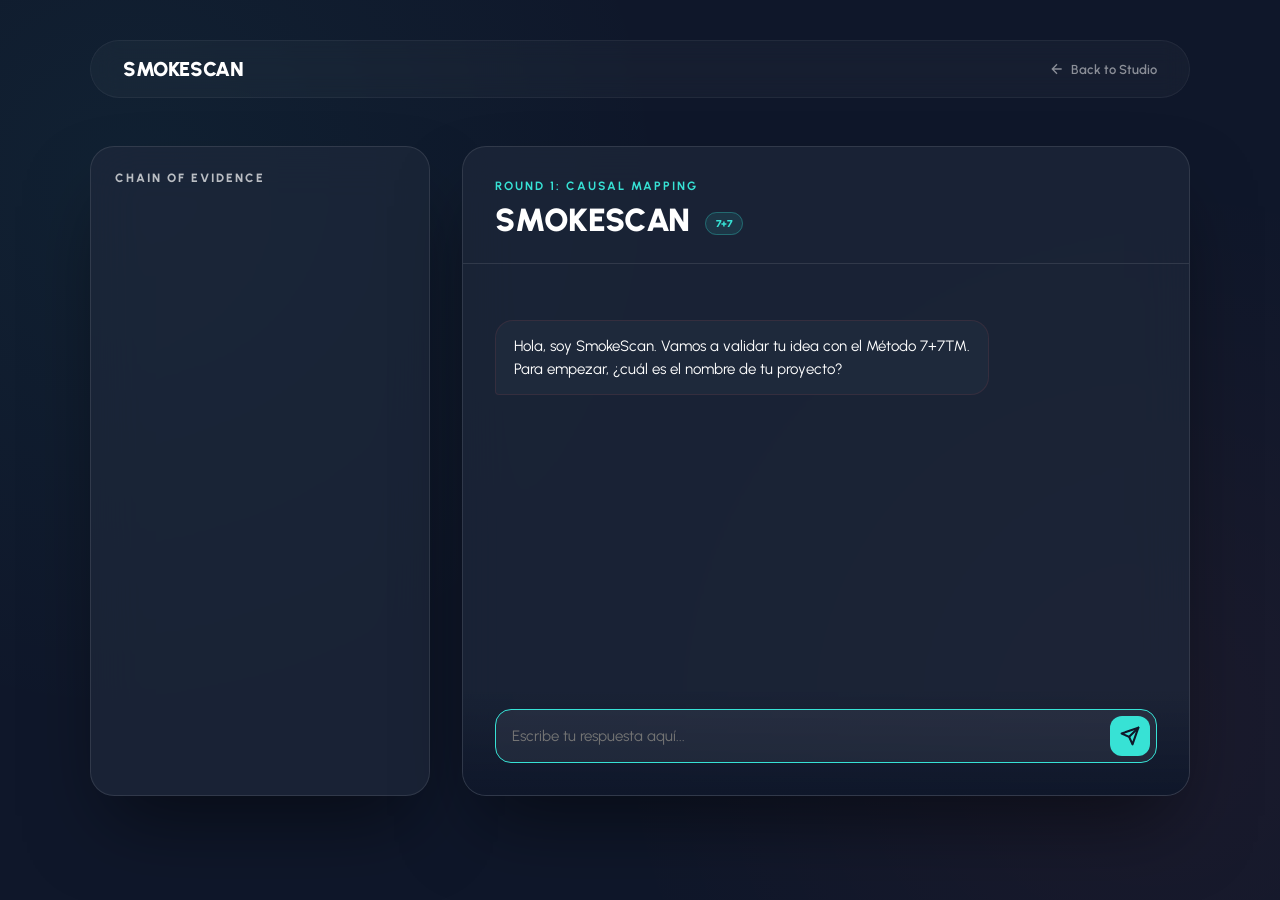
==== public/smokescan/index.html @ f3e2e685 "feat: add full SmokeStudio website with all pages, images, and SmokeScan integration - Homepage (ind" ====
<!DOCTYPE html>
<html lang="es">
<head>
    <meta charset="UTF-8">
    <meta name="viewport" content="width=device-width, initial-scale=1.0">
    <title>SmokeScan | AI Idea Validator</title>
    <meta name="description" content="Validate your startup idea with AI using the 7+7 Method. Get a VC-grade diagnostic in minutes.">
    <link rel="stylesheet" href="style.css">
    <link rel="preconnect" href="https://fonts.googleapis.com">
    <link rel="preconnect" href="https://fonts.gstatic.com" crossorigin>
    <link href="https://fonts.googleapis.com/css2?family=Urbanist:ital,wght@0,100..900;1,100..900&display=swap" rel="stylesheet">
</head>
<body>
    <div class="page-wrapper">
        <header class="ss-header">
            <div class="ss-header-inner">
                <a href="/" style="text-decoration:none;"><span class="ss-logo-text" style="font-size:20px;font-weight:900;letter-spacing:-0.02em;color:#fff;">SMOKESCAN</span></a>
                <a href="/" style="font-size:13px;color:rgba(255,255,255,0.5);font-weight:600;text-decoration:none;display:flex;align-items:center;gap:6px;"><svg width="16" height="16" viewBox="0 0 24 24" fill="none" stroke="currentColor" stroke-width="2"><path d="M19 12H5M12 19l-7-7 7-7"/></svg>Back to Studio</a>
            </div>
        </header>

        <div class="app-container animate-fade-in">
            <aside class="evidence-sidebar glassmorphism">
                <h3>CHAIN OF EVIDENCE</h3>
                <div class="evidence-chain" id="evidence-chain"></div>
            </aside>

            <main class="validator-panel glassmorphism" id="wizard-panel">
                <div class="panel-header chat-header">
                    <span class="panel-tag" id="round-tag">ROUND 1: CAUSAL MAPPING</span>
                    <h1 id="wizard-title">SMOKESCAN <span class="badge">7+7</span></h1>
                </div>
                <div id="chat-history" class="chat-history">
                    <div class="ai-bubble first-msg">
                        <p>Hola, soy SmokeScan. Vamos a validar tu idea con el Método 7+7™.</p>
                        <p>Para empezar, ¿cuál es el nombre de tu proyecto?</p>
                    </div>
                </div>
                <div id="chat-input-area" class="chat-input-area">
                    <div class="input-wrapper">
                        <textarea id="user-input" rows="1" placeholder="Escribe tu respuesta aquí..."></textarea>
                        <button type="button" id="send-btn" class="send-btn">
                            <svg width="20" height="20" viewBox="0 0 24 24" fill="none" stroke="currentColor" stroke-width="2.5" stroke-linecap="round" stroke-linejoin="round"><line x1="22" y1="2" x2="11" y2="13"></line><polygon points="22 2 15 22 11 13 2 9 22 2"></polygon></svg>
                        </button>
                    </div>
                    <div id="typing-indicator" class="typing-indicator hidden">
                        <span></span><span></span><span></span>
                    </div>
                </div>
                <div id="finalize-step" class="hidden finalize-container">
                    <button type="button" class="btn-primary-ss" id="finalize-btn">VER DIAGNÓSTICO FINAL</button>
                </div>
            </main>

            <aside class="dashboard-panel glassmorphism" id="dashboard" style="display:none;">
                <div id="loading-overlay" class="hidden">
                    <div class="spinner"></div>
                    <p>AI is querying and validating...</p>
                    <small class="loading-status">Analyzing Market Data</small>
                </div>
                <div id="clarification-panel" class="hidden">
                    <h2>⚠️ MORE INFORMATION REQUIRED</h2>
                    <p class="clarification-desc">The idea is too ambiguous to evaluate with mathematical precision. Clarify the following points:</p>
                    <div id="questions-container" class="mt-1"></div>
                    <button type="button" class="btn-primary-ss" id="submit-answers-btn" style="margin-top: 15px;">SUBMIT ANSWERS</button>
                </div>
                <div id="results-panel">
                    <div class="results-header"><h2>AI ANALYSIS &amp; SCORING</h2></div>
                    <div class="dashboard-grid">
                        <div class="gauge-card">
                            <div class="gauge-wrapper" style="height: 65px; width: 130px;">
                                <svg viewBox="0 0 100 50" class="gauge-svg">
                                    <path class="gauge-bg" d="M 10,50 A 40,40 0 0,1 90,50" />
                                    <path class="gauge-fill" id="risk-gauge" d="M 10,50 A 40,40 0 0,1 90,50" style="stroke-dasharray: 125.6; stroke-dashoffset: 125.6;"/>
                                </svg>
                                <div class="gauge-center">
                                    <span class="risk-label">REAL RISK</span>
                                    <h3 id="risk-percentage">--%</h3>
                                    <span class="risk-status" id="risk-status">-</span>
                                </div>
                            </div>
                            <div class="gauge-labels"><span>Low</span><span>High</span></div>
                        </div>
                        <div class="score-card">
                            <div class="score-info">
                                <span>Validation Score</span>
                                <h2><span id="validation-score">--</span><small>/100</small></h2>
                            </div>
                            <div class="score-bars" id="score-bars"></div>
                        </div>
                    </div>
                    <div class="metrics-grid">
                        <div class="metric-card"><span>Potential</span><h3 id="market-potential">--</h3><div class="stars" id="market-stars">-----</div></div>
                        <div class="metric-card"><span>Tech Feasibility</span><h3 id="tech-feasibility">--</h3><span class="status-excellent" id="tech-status">-</span></div>
                        <div class="metric-card competition"><span>Competition</span><h3 id="competition-level">--</h3><div class="competition-bar"><div class="competition-fill" id="competition-fill"></div></div></div>
                    </div>
                    <div class="scenarios-container rubric-section">
                        <h3>📊 WEIGHTED RUBRIC (PONDERADA)</h3>
                        <div class="rubric-grid" id="rubric-grid">
                            <div class="rubric-item"><div class="rubric-info"><span>Market Clarity</span><small id="val-market_clarity">0/10</small></div><div class="rubric-bar-bg"><div class="rubric-bar-fill" id="bar-market_clarity" style="width: 0%"></div></div></div>
                            <div class="rubric-item"><div class="rubric-info"><span>Tech Maturity</span><small id="val-tech_feasibility">0/10</small></div><div class="rubric-bar-bg"><div class="rubric-bar-fill" id="bar-tech_feasibility" style="width: 0%"></div></div></div>
                            <div class="rubric-item"><div class="rubric-info"><span>Competition (Inverse)</span><small id="val-competition_intensity">0/10</small></div><div class="rubric-bar-bg"><div class="rubric-bar-fill" id="bar-competition_intensity" style="width: 0%"></div></div></div>
                            <div class="rubric-item"><div class="rubric-info"><span>MVP Simplicity</span><small id="val-mvp_simplicity">0/10</small></div><div class="rubric-bar-bg"><div class="rubric-bar-fill" id="bar-mvp_simplicity" style="width: 0%"></div></div></div>
                            <div class="rubric-item"><div class="rubric-info"><span>Regulatory Ease</span><small id="val-regulatory_risk">0/10</small></div><div class="rubric-bar-bg"><div class="rubric-bar-fill" id="bar-regulatory_risk" style="width: 0%"></div></div></div>
                            <div class="rubric-item"><div class="rubric-info"><span>Demand Strength</span><small id="val-demand_strength">0/10</small></div><div class="rubric-bar-bg"><div class="rubric-bar-fill" id="bar-demand_strength" style="width: 0%"></div></div></div>
                        </div>
                    </div>
                    <div class="metrics-grid">
                        <div class="metric-card full-width"><span>Estimated Investment (MVP)</span><h3 id="investment-estimate" class="accent-text">--</h3></div>
                        <div class="metric-card full-width"><span>Cash Flow Projection</span><p id="cash-flow-projection" class="sm-text">--</p></div>
                    </div>
                    <div class="scenarios-container">
                        <h3>📈 PROBABLE SCENARIOS</h3>
                        <div class="scenarios-grid">
                            <div class="scenario-box optimistic"><span class="scenario-title">Optimistic</span><p id="scenario-opt">--</p></div>
                            <div class="scenario-box neutral"><span class="scenario-title">Base / Neutral</span><p id="scenario-neu">--</p></div>
                            <div class="scenario-box pessimistic"><span class="scenario-title">Pessimistic</span><p id="scenario-pes">--</p></div>
                        </div>
                    </div>
                    <div class="mitigation-card hidden" id="mitigation-card">
                        <h3>⚠️ MITIGATION PLAN</h3>
                        <ul id="mitigation-list"></ul>
                    </div>
                </div>
            </aside>
        </div>
    </div>
    <script src="app.js"></script>
</body>
</html>
---- public/smokescan/style.css ----
:root {
    --navy: #0F172A;
    --navy-light: #1E293B;
    --coral: #FF5D5D;
    --coral-hover: #FF4444;
    --cyan: #37E2D5;
    --white: #FFFFFF;
    --panel-bg: rgba(30, 41, 59, 0.7);
    --border-color: rgba(255, 255, 255, 0.1);
    --text-main: #FFFFFF;
    --text-muted: rgba(255, 255, 255, 0.7);
    --accent: var(--cyan);
    --accent-secondary: var(--coral);
    --font: 'Urbanist', system-ui, sans-serif;
}

* { box-sizing: border-box; margin: 0; padding: 0; }
.hidden { display: none !important; }

body {
    background-color: var(--navy);
    background-image:
        radial-gradient(circle at 10% 20%, rgba(55, 226, 213, 0.05) 0%, transparent 40%),
        radial-gradient(circle at 90% 80%, rgba(255, 93, 93, 0.05) 0%, transparent 40%);
    color: var(--text-main);
    font-family: var(--font);
    min-height: 100vh;
    overflow-x: hidden;
}

.page-wrapper {
    display: flex;
    flex-direction: column;
    align-items: center;
    padding: 40px 20px;
    width: 100%;
}

.ss-header { width: 100%; max-width: 1100px; margin-bottom: 48px; }
.ss-header-inner {
    display: flex; justify-content: space-between; align-items: center;
    background: rgba(255, 255, 255, 0.03); backdrop-filter: blur(12px);
    padding: 16px 32px; border-radius: 100px;
    border: 1px solid rgba(255, 255, 255, 0.05);
}

.app-container { display: flex; gap: 32px; max-width: 1100px; width: 100%; }
.animate-fade-in { animation: fadeIn 0.8s ease-out forwards; }
@keyframes fadeIn { from { opacity: 0; transform: translateY(20px); } to { opacity: 1; transform: translateY(0); } }

.glassmorphism {
    background: var(--panel-bg); backdrop-filter: blur(24px); -webkit-backdrop-filter: blur(24px);
    border: 1px solid var(--border-color); border-radius: 24px; padding: 32px;
    box-shadow: 0 40px 80px -20px rgba(0,0,0,0.5);
}

.validator-panel { flex: 1.5; position: relative; height: 650px; display: flex; flex-direction: column; overflow: hidden; padding: 0 !important; }
.chat-header { padding: 32px 32px 16px; border-bottom: 1px solid var(--border-color); margin-bottom: 0; }

.chat-history { flex: 1; overflow-y: auto; padding: 24px 32px; display: flex; flex-direction: column; gap: 16px; scroll-behavior: smooth; }
.chat-history::-webkit-scrollbar { width: 6px; }
.chat-history::-webkit-scrollbar-thumb { background: rgba(255, 255, 255, 0.05); border-radius: 10px; }

.ai-bubble, .user-bubble { max-width: 85%; padding: 14px 18px; font-size: 15px; line-height: 1.5; position: relative; animation: bubbleIn 0.3s ease-out; }
@keyframes bubbleIn { from { opacity: 0; transform: translateY(10px) scale(0.95); } to { opacity: 1; transform: translateY(0) scale(1); } }

.ai-bubble { align-self: flex-start; background: var(--navy-light); color: var(--white); border-radius: 18px 18px 18px 4px; border: 1px solid rgba(255, 93, 93, 0.1); }
.user-bubble { align-self: flex-end; background: var(--cyan); color: var(--navy); font-weight: 600; border-radius: 18px 18px 4px 18px; box-shadow: 0 4px 15px rgba(55, 226, 213, 0.2); }

.chat-input-area { padding: 20px 32px 32px; background: linear-gradient(0deg, var(--navy) 0%, transparent 100%); }
.input-wrapper { position: relative; display: flex; align-items: center; background: rgba(255, 255, 255, 0.03); border: 1px solid var(--border-color); border-radius: 16px; padding: 6px 6px 6px 16px; transition: all 0.2s; }
.input-wrapper:focus-within { border-color: var(--cyan); background: rgba(255, 255, 255, 0.06); }

#user-input { background: transparent; border: none; padding: 10px 0; resize: none; max-height: 120px; }
#user-input:focus { box-shadow: none; }

.send-btn { background: var(--cyan); color: var(--navy); border: none; width: 40px; height: 40px; border-radius: 12px; display: flex; align-items: center; justify-content: center; cursor: pointer; transition: all 0.2s; flex-shrink: 0; }
.send-btn:hover { transform: scale(1.05); filter: brightness(1.1); }

.typing-indicator { display: flex; gap: 4px; padding: 8px 16px; margin-top: 8px; }
.typing-indicator span { width: 6px; height: 6px; background: var(--cyan); border-radius: 50%; opacity: 0.4; animation: typing 1s infinite ease-in-out; }
.typing-indicator span:nth-child(2) { animation-delay: 0.2s; }
.typing-indicator span:nth-child(3) { animation-delay: 0.4s; }
@keyframes typing { 0%, 100% { transform: translateY(0); opacity: 0.4; } 50% { transform: translateY(-4px); opacity: 1; } }

.finalize-container { padding: 0 32px 32px; text-align: center; }

.evidence-sidebar { flex: 0.6; display: flex; flex-direction: column; gap: 16px; padding: 24px !important; }
.evidence-sidebar h3 { font-size: 12px; font-weight: 800; color: var(--text-muted); letter-spacing: 2px; margin-bottom: 20px; }
.evidence-chain { display: flex; flex-direction: column; gap: 12px; }

.chain-step { display: flex; align-items: center; gap: 12px; padding: 12px; border-radius: 12px; background: rgba(255, 255, 255, 0.02); border: 1px solid transparent; transition: all 0.3s cubic-bezier(0.4, 0, 0.2, 1); opacity: 0.4; }
.chain-step.active { opacity: 1; background: rgba(55, 226, 213, 0.05); border-color: rgba(55, 226, 213, 0.2); transform: translateX(5px); }
.chain-step.completed { opacity: 0.8; background: rgba(255, 255, 255, 0.03); }

.step-num { width: 24px; height: 24px; border-radius: 50%; background: rgba(255, 255, 255, 0.1); display: flex; align-items: center; justify-content: center; font-size: 11px; font-weight: 800; color: var(--text-muted); flex-shrink: 0; }
.chain-step.active .step-num { background: var(--cyan); color: var(--navy); }
.chain-step.completed .step-num { background: rgba(55, 226, 213, 0.2); color: var(--cyan); }
.step-label { font-size: 13px; font-weight: 600; color: var(--text-muted); overflow: hidden; text-overflow: ellipsis; white-space: nowrap; }
.chain-step.active .step-label { color: var(--white); }

.panel-header { margin-bottom: 32px; }
.panel-tag { font-size: 12px; font-weight: 700; text-transform: uppercase; letter-spacing: 2px; color: var(--cyan); margin-bottom: 8px; display: block; }
.panel-header h1 { font-size: 32px; font-weight: 900; letter-spacing: -0.02em; margin-bottom: 8px; }
.badge { background: rgba(55, 226, 213, 0.1); border: 1px solid rgba(55, 226, 213, 0.3); color: var(--cyan); font-size: 10px; padding: 4px 10px; border-radius: 100px; vertical-align: middle; margin-left: 8px; }

label { display: block; font-size: 13px; font-weight: 600; color: var(--white); margin-bottom: 8px; }
input, textarea, select { width: 100%; background: rgba(255, 255, 255, 0.05); border: 1px solid rgba(255, 255, 255, 0.1); border-radius: 12px; padding: 14px 16px; color: var(--white); font-family: var(--font); font-size: 15px; transition: all 0.2s; }
input:focus, textarea:focus, select:focus { background: rgba(255, 255, 255, 0.08); border-color: var(--cyan); outline: none; box-shadow: 0 0 0 4px rgba(55, 226, 213, 0.1); }

.btn-primary-ss { background: var(--coral); color: var(--white); border: none; padding: 14px 28px; border-radius: 100px; font-weight: 700; font-size: 15px; cursor: pointer; transition: all 0.2s; box-shadow: 0 10px 20px -5px rgba(255, 93, 93, 0.3); }
.btn-primary-ss:hover { background: var(--coral-hover); transform: translateY(-2px); box-shadow: 0 15px 25px -5px rgba(255, 93, 93, 0.4); }

/* === DASHBOARD === */
.dashboard-panel { flex: 0.9; display: flex; flex-direction: column; gap: 20px; }
#loading-overlay { position: absolute; inset: 0; background: rgba(15, 23, 42, 0.8); backdrop-filter: blur(12px); display: flex; flex-direction: column; justify-content: center; align-items: center; z-index: 50; border-radius: 24px; }
.spinner { width: 40px; height: 40px; border: 3px solid rgba(55, 226, 213, 0.1); border-top-color: var(--cyan); border-radius: 50%; animation: spin 1s linear infinite; margin-bottom: 16px; }
@keyframes spin { 100% { transform: rotate(360deg); } }
.loading-status { color: var(--cyan); font-size: 10px; font-weight: 700; text-transform: uppercase; letter-spacing: 2px; margin-top: 8px; }

.results-header h2 { font-size: 14px; font-weight: 800; letter-spacing: 1px; color: var(--text-muted); text-transform: uppercase; text-align: center; margin-bottom: 24px; }
.dashboard-grid { display: grid; grid-template-columns: 1fr 1fr; gap: 16px; }
.gauge-card, .score-card, .metric-card { background: rgba(255, 255, 255, 0.03); border: 1px solid rgba(255, 255, 255, 0.05); border-radius: 20px; padding: 20px; }

.gauge-wrapper { margin: 0 auto; position: relative; }
.gauge-svg { width: 100%; height: auto; }
.gauge-bg { fill: none; stroke: rgba(255, 255, 255, 0.05); stroke-width: 8; stroke-linecap: round; }
.gauge-fill { fill: none; stroke: var(--cyan); stroke-width: 8; stroke-linecap: round; transition: stroke-dashoffset 1s ease-out; }
.gauge-center { position: absolute; bottom: -10px; left: 0; width: 100%; text-align: center; }
.gauge-labels { display: flex; justify-content: space-between; padding: 0 10px; margin-top: 8px; font-size: 11px; color: var(--text-muted); font-weight: 600; }
.risk-label { font-size: 10px; font-weight: 700; color: var(--text-muted); letter-spacing: 1px; }
#risk-percentage { font-size: 24px; font-weight: 900; color: var(--white); margin: 2px 0; }
.risk-status { font-size: 11px; font-weight: 700; color: var(--cyan); text-transform: uppercase; }

.score-info span { font-size: 12px; font-weight: 600; color: var(--text-muted); }
.score-info h2 { font-size: 32px; font-weight: 900; color: var(--white); }
.score-info h2 span { color: var(--cyan); }
.score-info small { font-size: 16px; opacity: 0.5; }

.metrics-grid { display: grid; grid-template-columns: repeat(3, 1fr); gap: 12px; }
.metric-card span { font-size: 11px; font-weight: 700; color: var(--text-muted); text-transform: uppercase; display: block; margin-bottom: 4px; }
.metric-card h3 { font-size: 18px; font-weight: 800; }
.metric-card.full-width { grid-column: span 3; }
.stars { color: var(--cyan); font-size: 12px; }
.accent-text { color: var(--coral); }
.sm-text { font-size: 14px; color: var(--text-muted); line-height: 1.4; }

.scenarios-container { background: rgba(255, 255, 255, 0.02); border-radius: 20px; padding: 20px; border: 1px solid rgba(255, 255, 255, 0.05); }
.scenarios-container h3 { font-size: 12px; font-weight: 800; text-transform: uppercase; letter-spacing: 1px; color: var(--text-muted); margin-bottom: 16px; }
.scenarios-grid { display: grid; grid-template-columns: repeat(3, 1fr); gap: 12px; }
.scenario-box { padding: 16px; border-radius: 16px; background: rgba(0, 0, 0, 0.2); border-top: 3px solid var(--text-muted); }
.scenario-box.optimistic { border-top-color: var(--cyan); }
.scenario-box.neutral { border-top-color: #FACC15; }
.scenario-box.pessimistic { border-top-color: var(--coral); }
.scenario-title { font-size: 12px; font-weight: 800; margin-bottom: 8px; display: block; }
.scenario-box p { font-size: 13px; line-height: 1.4; color: var(--text-muted); }

.rubric-section { margin-top: 20px; }
.rubric-grid { display: flex; flex-direction: column; gap: 12px; }
.rubric-item { width: 100%; }
.rubric-info { display: flex; justify-content: space-between; align-items: center; margin-bottom: 6px; }
.rubric-info span { font-size: 11px; font-weight: 700; color: var(--text-muted); text-transform: uppercase; }
.rubric-info small { font-size: 11px; font-weight: 800; color: var(--cyan); }
.rubric-bar-bg { width: 100%; height: 6px; background: rgba(255, 255, 255, 0.05); border-radius: 10px; overflow: hidden; }
.rubric-bar-fill { height: 100%; background: linear-gradient(90deg, var(--cyan), #22D3EE); border-radius: 10px; transition: width 1s cubic-bezier(0.17, 0.67, 0.83, 0.67); }

.mitigation-card { background: rgba(255, 93, 93, 0.05); border: 1px solid rgba(255, 93, 93, 0.15); border-radius: 20px; padding: 20px; }
.mitigation-card h3 { font-size: 12px; font-weight: 800; text-transform: uppercase; letter-spacing: 1px; color: var(--coral); margin-bottom: 12px; }
.mitigation-card ul { list-style: none; padding: 0; }
.mitigation-card li { font-size: 14px; color: var(--text-muted); padding: 8px 0; border-bottom: 1px solid rgba(255, 255, 255, 0.05); }
.mitigation-card li:last-child { border-bottom: none; }

@media (max-width: 992px) {
    .app-container { flex-direction: column; padding: 0 10px; }
    .evidence-sidebar { display: none; }
    .validator-panel, .dashboard-panel { width: 100%; flex: none; }
    .validator-panel { height: auto; min-height: 500px; }
    .dashboard-panel { order: 2; margin-top: 20px; }
    .validator-panel { order: 1; }
    .panel-header h1 { font-size: 24px; }
    .metrics-grid { grid-template-columns: 1fr; }
    .metric-card.full-width { grid-column: span 1; }
    .scenarios-grid { grid-template-columns: 1fr; }
    .dashboard-grid { grid-template-columns: 1fr; }
}

@media (max-width: 768px) {
    .page-wrapper { padding: 20px 12px; }
    .ss-header { margin-bottom: 24px; }
    .ss-header-inner { padding: 12px 20px; }
    .glassmorphism { padding: 24px 16px !important; border-radius: 16px !important; }
}
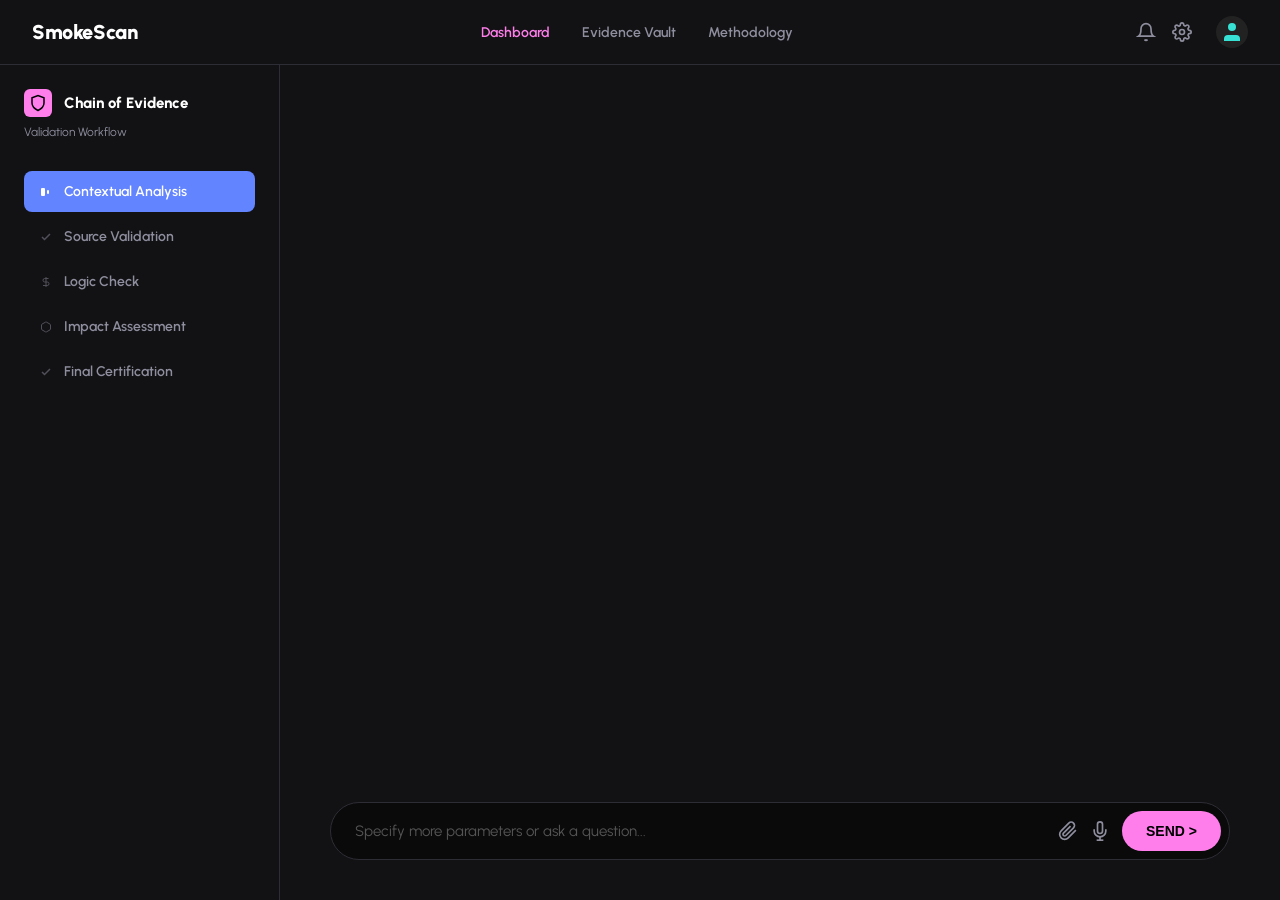
==== commit 977a70fb: "feat: smokescan cyber-analyst UI update" ====
--- a/public/smokescan/index.html
+++ b/public/smokescan/index.html
@@ -11,117 +11,113 @@
     <link href="https://fonts.googleapis.com/css2?family=Urbanist:ital,wght@0,100..900;1,100..900&display=swap" rel="stylesheet">
 </head>
 <body>
-    <div class="page-wrapper">
-        <header class="ss-header">
-            <div class="ss-header-inner">
-                <a href="/" style="text-decoration:none;"><span class="ss-logo-text" style="font-size:20px;font-weight:900;letter-spacing:-0.02em;color:#fff;">SMOKESCAN</span></a>
-                <a href="/" style="font-size:13px;color:rgba(255,255,255,0.5);font-weight:600;text-decoration:none;display:flex;align-items:center;gap:6px;"><svg width="16" height="16" viewBox="0 0 24 24" fill="none" stroke="currentColor" stroke-width="2"><path d="M19 12H5M12 19l-7-7 7-7"/></svg>Back to Studio</a>
+    <div class="app-layout">
+        <!-- ==================== TOP NAVIGATION ==================== -->
+        <header class="top-nav">
+            <div class="logo">
+                <a href="/" style="text-decoration:none; color:white;">
+                    <h2>SmokeScan</h2>
+                </a>
+            </div>
+            <div class="nav-links">
+                <a href="#" class="active-link">Dashboard</a>
+                <a href="#">Evidence Vault</a>
+                <a href="#">Methodology</a>
+            </div>
+            <div class="nav-tools">
+                <button class="icon-btn" aria-label="Notifications">
+                    <svg width="20" height="20" viewBox="0 0 24 24" fill="none" stroke="currentColor" stroke-width="2"><path d="M18 8A6 6 0 0 0 6 8c0 7-3 9-3 9h18s-3-2-3-9"></path><path d="M13.73 21a2 2 0 0 1-3.46 0"></path></svg>
+                </button>
+                <button class="icon-btn" aria-label="Settings">
+                    <svg width="20" height="20" viewBox="0 0 24 24" fill="none" stroke="currentColor" stroke-width="2"><circle cx="12" cy="12" r="3"></circle><path d="M19.4 15a1.65 1.65 0 0 0 .33 1.82l.06.06a2 2 0 0 1 0 2.83 2 2 0 0 1-2.83 0l-.06-.06a1.65 1.65 0 0 0-1.82-.33 1.65 1.65 0 0 0-1 1.51V21a2 2 0 0 1-2 2 2 2 0 0 1-2-2v-.09A1.65 1.65 0 0 0 9 19.4a1.65 1.65 0 0 0-1.82.33l-.06.06a2 2 0 0 1-2.83 0 2 2 0 0 1 0-2.83l.06-.06a1.65 1.65 0 0 0 .33-1.82 1.65 1.65 0 0 0-1.51-1H3a2 2 0 0 1-2-2 2 2 0 0 1 2-2h.09A1.65 1.65 0 0 0 4.6 9a1.65 1.65 0 0 0-.33-1.82l-.06-.06a2 2 0 0 1 0-2.83 2 2 0 0 1 2.83 0l.06.06a1.65 1.65 0 0 0 1.82.33H9a1.65 1.65 0 0 0 1-1.51V3a2 2 0 0 1 2-2 2 2 0 0 1 2 2v.09a1.65 1.65 0 0 0 1 1.51 1.65 1.65 0 0 0 1.82-.33l.06-.06a2 2 0 0 1 2.83 0 2 2 0 0 1 0 2.83l-.06.06a1.65 1.65 0 0 0-.33 1.82V9a1.65 1.65 0 0 0 1.51 1H21a2 2 0 0 1 2 2 2 2 0 0 1-2 2h-.09a1.65 1.65 0 0 0-1.51 1z"></path></svg>
+                </button>
+                <div class="user-avatar">
+                   <svg viewBox="0 0 24 24" width="24" height="24" fill="#37E2D5"><path d="M20 21v-2a4 4 0 0 0-4-4H8a4 4 0 0 0-4 4v2"></path><circle cx="12" cy="7" r="4"></circle></svg>
+                </div>
             </div>
         </header>
 
-        <div class="app-container animate-fade-in">
-            <aside class="evidence-sidebar glassmorphism">
-                <h3>CHAIN OF EVIDENCE</h3>
-                <div class="evidence-chain" id="evidence-chain"></div>
+        <div class="main-content">
+            <!-- ==================== SIDEBAR ==================== -->
+            <aside class="sidebar">
+                <div class="sidebar-header">
+                    <div class="shield-icon">
+                        <svg width="18" height="18" viewBox="0 0 24 24" fill="none" stroke="currentColor" stroke-width="2"><path d="M12 22s8-4 8-10V5l-8-3-8 3v7c0 6 8 10 8 10z"></path></svg>
+                    </div>
+                    <h3>Chain of Evidence</h3>
+                </div>
+                <p class="sidebar-subtitle">Validation Workflow</p>
+                <nav class="workflow-steps">
+                    <!-- Status dynamic -->
+                    <div class="step-item active" id="step-1">
+                        <div class="step-icon"><svg width="12" height="12" viewBox="0 0 24 24" fill="currentColor"><rect width="8" height="16" x="2" y="4" rx="2"></rect><rect width="4" height="8" x="14" y="8" rx="2"></rect></svg></div>
+                        <span>Contextual Analysis</span>
+                    </div>
+                    <div class="step-item" id="step-2">
+                        <div class="step-icon"><svg width="12" height="12" viewBox="0 0 24 24" fill="none" stroke="currentColor" stroke-width="3"><polyline points="20 6 9 17 4 12"></polyline></svg></div>
+                        <span>Source Validation</span>
+                    </div>
+                    <div class="step-item" id="step-3">
+                        <div class="step-icon"><svg width="12" height="12" viewBox="0 0 24 24" fill="none" stroke="currentColor" stroke-width="2"><path d="M12 2v20M17 5H9.5a3.5 3.5 0 0 0 0 7h5a3.5 3.5 0 0 1 0 7H6"></path></svg></div>
+                        <span>Logic Check</span>
+                    </div>
+                    <div class="step-item" id="step-4">
+                        <div class="step-icon"><svg width="12" height="12" viewBox="0 0 24 24" fill="none" stroke="currentColor" stroke-width="2"><path d="M21 16V8a2 2 0 0 0-1-1.73l-7-4a2 2 0 0 0-2 0l-7 4A2 2 0 0 0 3 8v8a2 2 0 0 0 1 1.73l7 4a2 2 0 0 0 2 0l7-4A2 2 0 0 0 21 16z"></path></svg></div>
+                        <span>Impact Assessment</span>
+                    </div>
+                    <div class="step-item" id="step-5">
+                        <div class="step-icon"><svg width="12" height="12" viewBox="0 0 24 24" fill="none" stroke="currentColor" stroke-width="3"><polyline points="20 6 9 17 4 12"></polyline></svg></div>
+                        <span>Final Certification</span>
+                    </div>
+                </nav>
             </aside>
 
-            <main class="validator-panel glassmorphism" id="wizard-panel">
-                <div class="panel-header chat-header">
-                    <span class="panel-tag" id="round-tag">ROUND 1: CAUSAL MAPPING</span>
-                    <h1 id="wizard-title">SMOKESCAN <span class="badge">7+7</span></h1>
+            <!-- ==================== CHAT AREA ==================== -->
+            <main class="chat-container">
+                <div class="chat-history" id="chat-history">
+                    <!-- Dynamic chat items appended here -->
                 </div>
-                <div id="chat-history" class="chat-history">
-                    <div class="ai-bubble first-msg">
-                        <p>Hola, soy SmokeScan. Vamos a validar tu idea con el Método 7+7™.</p>
-                        <p>Para empezar, ¿cuál es el nombre de tu proyecto?</p>
+
+                <!-- ==================== TYPING/PROCESSING MOCK ==================== -->
+                <div id="processing-box" class="processing-widget hidden">
+                    <div class="processing-header">
+                        <svg width="20" height="20" viewBox="0 0 24 24" fill="none" stroke="currentColor" stroke-width="2"><path d="M8 3H5a2 2 0 0 0-2 2v3m18 0V5a2 2 0 0 0-2-2h-3m0 18h3a2 2 0 0 0 2-2v-3M3 16v3a2 2 0 0 0 2 2h3"></path></svg>
+                        <span>VALIDATING HYPOTHESIS...</span>
+                        <span class="badge">LIVE PROCESSING</span>
+                    </div>
+                    <div class="processing-body">
+                        <div class="friction-col">
+                            <h4><svg width="14" height="14" viewBox="0 0 24 24" fill="var(--pink)" stroke="var(--pink)" stroke-width="2"><path d="M10.29 3.86L1.82 18a2 2 0 0 0 1.71 3h16.94a2 2 0 0 0 1.71-3L13.71 3.86a2 2 0 0 0-3.42 0z"></path><line x1="12" y1="9" x2="12" y2="13" stroke="white"></line><line x1="12" y1="17" x2="12.01" y2="17" stroke="white"></line></svg> Friction</h4>
+                            <ul id="friction-list">
+                                <li>Temporal mismatch in manifest timestamping.</li>
+                                <li>Encryption signature mismatch on disposal logs.</li>
+                            </ul>
+                        </div>
+                        <div class="pivot-col">
+                            <h4><svg width="14" height="14" viewBox="0 0 24 24" fill="none" stroke="currentColor" stroke-width="2"><polyline points="22 12 18 12 15 21 9 3 6 12 2 12"></polyline></svg> Next Logic Pivot</h4>
+                            <ul id="pivot-list">
+                                <li>Cross-reference carrier GPS telemetry with ledger updates.</li>
+                                <li>Analyze Disposal Node #42-X for potential buffer overflow.</li>
+                            </ul>
+                        </div>
                     </div>
                 </div>
-                <div id="chat-input-area" class="chat-input-area">
-                    <div class="input-wrapper">
-                        <textarea id="user-input" rows="1" placeholder="Escribe tu respuesta aquí..."></textarea>
-                        <button type="button" id="send-btn" class="send-btn">
-                            <svg width="20" height="20" viewBox="0 0 24 24" fill="none" stroke="currentColor" stroke-width="2.5" stroke-linecap="round" stroke-linejoin="round"><line x1="22" y1="2" x2="11" y2="13"></line><polygon points="22 2 15 22 11 13 2 9 22 2"></polygon></svg>
-                        </button>
-                    </div>
-                    <div id="typing-indicator" class="typing-indicator hidden">
-                        <span></span><span></span><span></span>
+
+                <!-- ==================== INPUT AREA ==================== -->
+                <div class="input-area">
+                    <div class="input-box">
+                        <textarea id="user-input" rows="1" placeholder="Specify more parameters or ask a question..."></textarea>
+                        <div class="input-actions">
+                            <button class="icon-btn"><svg width="20" height="20" viewBox="0 0 24 24" fill="none" stroke="currentColor" stroke-width="2"><path d="M21.44 11.05l-9.19 9.19a6 6 0 0 1-8.49-8.49l9.19-9.19a4 4 0 0 1 5.66 5.66l-9.2 9.19a2 2 0 0 1-2.83-2.83l8.49-8.48"></path></svg></button>
+                            <button class="icon-btn"><svg width="20" height="20" viewBox="0 0 24 24" fill="none" stroke="currentColor" stroke-width="2"><path d="M12 1a3 3 0 0 0-3 3v8a3 3 0 0 0 6 0V4a3 3 0 0 0-3-3z"></path><path d="M19 10v2a7 7 0 0 1-14 0v-2"></path><line x1="12" y1="19" x2="12" y2="23"></line><line x1="8" y1="23" x2="16" y2="23"></line></svg></button>
+                            <button id="send-btn" class="send-btn">SEND &gt;</button>
+                        </div>
                     </div>
                 </div>
-                <div id="finalize-step" class="hidden finalize-container">
-                    <button type="button" class="btn-primary-ss" id="finalize-btn">VER DIAGNÓSTICO FINAL</button>
-                </div>
             </main>
-
-            <aside class="dashboard-panel glassmorphism" id="dashboard" style="display:none;">
-                <div id="loading-overlay" class="hidden">
-                    <div class="spinner"></div>
-                    <p>AI is querying and validating...</p>
-                    <small class="loading-status">Analyzing Market Data</small>
-                </div>
-                <div id="clarification-panel" class="hidden">
-                    <h2>⚠️ MORE INFORMATION REQUIRED</h2>
-                    <p class="clarification-desc">The idea is too ambiguous to evaluate with mathematical precision. Clarify the following points:</p>
-                    <div id="questions-container" class="mt-1"></div>
-                    <button type="button" class="btn-primary-ss" id="submit-answers-btn" style="margin-top: 15px;">SUBMIT ANSWERS</button>
-                </div>
-                <div id="results-panel">
-                    <div class="results-header"><h2>AI ANALYSIS &amp; SCORING</h2></div>
-                    <div class="dashboard-grid">
-                        <div class="gauge-card">
-                            <div class="gauge-wrapper" style="height: 65px; width: 130px;">
-                                <svg viewBox="0 0 100 50" class="gauge-svg">
-                                    <path class="gauge-bg" d="M 10,50 A 40,40 0 0,1 90,50" />
-                                    <path class="gauge-fill" id="risk-gauge" d="M 10,50 A 40,40 0 0,1 90,50" style="stroke-dasharray: 125.6; stroke-dashoffset: 125.6;"/>
-                                </svg>
-                                <div class="gauge-center">
-                                    <span class="risk-label">REAL RISK</span>
-                                    <h3 id="risk-percentage">--%</h3>
-                                    <span class="risk-status" id="risk-status">-</span>
-                                </div>
-                            </div>
-                            <div class="gauge-labels"><span>Low</span><span>High</span></div>
-                        </div>
-                        <div class="score-card">
-                            <div class="score-info">
-                                <span>Validation Score</span>
-                                <h2><span id="validation-score">--</span><small>/100</small></h2>
-                            </div>
-                            <div class="score-bars" id="score-bars"></div>
-                        </div>
-                    </div>
-                    <div class="metrics-grid">
-                        <div class="metric-card"><span>Potential</span><h3 id="market-potential">--</h3><div class="stars" id="market-stars">-----</div></div>
-                        <div class="metric-card"><span>Tech Feasibility</span><h3 id="tech-feasibility">--</h3><span class="status-excellent" id="tech-status">-</span></div>
-                        <div class="metric-card competition"><span>Competition</span><h3 id="competition-level">--</h3><div class="competition-bar"><div class="competition-fill" id="competition-fill"></div></div></div>
-                    </div>
-                    <div class="scenarios-container rubric-section">
-                        <h3>📊 WEIGHTED RUBRIC (PONDERADA)</h3>
-                        <div class="rubric-grid" id="rubric-grid">
-                            <div class="rubric-item"><div class="rubric-info"><span>Market Clarity</span><small id="val-market_clarity">0/10</small></div><div class="rubric-bar-bg"><div class="rubric-bar-fill" id="bar-market_clarity" style="width: 0%"></div></div></div>
-                            <div class="rubric-item"><div class="rubric-info"><span>Tech Maturity</span><small id="val-tech_feasibility">0/10</small></div><div class="rubric-bar-bg"><div class="rubric-bar-fill" id="bar-tech_feasibility" style="width: 0%"></div></div></div>
-                            <div class="rubric-item"><div class="rubric-info"><span>Competition (Inverse)</span><small id="val-competition_intensity">0/10</small></div><div class="rubric-bar-bg"><div class="rubric-bar-fill" id="bar-competition_intensity" style="width: 0%"></div></div></div>
-                            <div class="rubric-item"><div class="rubric-info"><span>MVP Simplicity</span><small id="val-mvp_simplicity">0/10</small></div><div class="rubric-bar-bg"><div class="rubric-bar-fill" id="bar-mvp_simplicity" style="width: 0%"></div></div></div>
-                            <div class="rubric-item"><div class="rubric-info"><span>Regulatory Ease</span><small id="val-regulatory_risk">0/10</small></div><div class="rubric-bar-bg"><div class="rubric-bar-fill" id="bar-regulatory_risk" style="width: 0%"></div></div></div>
-                            <div class="rubric-item"><div class="rubric-info"><span>Demand Strength</span><small id="val-demand_strength">0/10</small></div><div class="rubric-bar-bg"><div class="rubric-bar-fill" id="bar-demand_strength" style="width: 0%"></div></div></div>
-                        </div>
-                    </div>
-                    <div class="metrics-grid">
-                        <div class="metric-card full-width"><span>Estimated Investment (MVP)</span><h3 id="investment-estimate" class="accent-text">--</h3></div>
-                        <div class="metric-card full-width"><span>Cash Flow Projection</span><p id="cash-flow-projection" class="sm-text">--</p></div>
-                    </div>
-                    <div class="scenarios-container">
-                        <h3>📈 PROBABLE SCENARIOS</h3>
-                        <div class="scenarios-grid">
-                            <div class="scenario-box optimistic"><span class="scenario-title">Optimistic</span><p id="scenario-opt">--</p></div>
-                            <div class="scenario-box neutral"><span class="scenario-title">Base / Neutral</span><p id="scenario-neu">--</p></div>
-                            <div class="scenario-box pessimistic"><span class="scenario-title">Pessimistic</span><p id="scenario-pes">--</p></div>
-                        </div>
-                    </div>
-                    <div class="mitigation-card hidden" id="mitigation-card">
-                        <h3>⚠️ MITIGATION PLAN</h3>
-                        <ul id="mitigation-list"></ul>
-                    </div>
-                </div>
+            
+            <aside class="dashboard-panel hidden" id="dashboard">
+                <!-- Original dashboard metrics can optionally render here if needed, but per the image, everything happens in chat. We'll leave it hidden or populate it inside the chat later. -->
             </aside>
         </div>
     </div>
--- a/public/smokescan/style.css
+++ b/public/smokescan/style.css
@@ -1,16 +1,15 @@
 :root {
-    --navy: #0F172A;
-    --navy-light: #1E293B;
-    --coral: #FF5D5D;
-    --coral-hover: #FF4444;
-    --cyan: #37E2D5;
-    --white: #FFFFFF;
-    --panel-bg: rgba(30, 41, 59, 0.7);
-    --border-color: rgba(255, 255, 255, 0.1);
+    --bg-dark: #121214;
+    --bg-panel: #1A1A1E;
+    --border-color: #2D2D35;
     --text-main: #FFFFFF;
-    --text-muted: rgba(255, 255, 255, 0.7);
-    --accent: var(--cyan);
-    --accent-secondary: var(--coral);
+    --text-muted: #8E8E9F;
+    
+    --primary-blue: #6284FF;
+    --user-blue: #0047cc;
+    --pink: #FF5C93;
+    --button-pink: #FF7EEB;
+
     --font: 'Urbanist', system-ui, sans-serif;
 }
 
@@ -18,175 +17,428 @@
 .hidden { display: none !important; }
 
 body {
-    background-color: var(--navy);
-    background-image:
-        radial-gradient(circle at 10% 20%, rgba(55, 226, 213, 0.05) 0%, transparent 40%),
-        radial-gradient(circle at 90% 80%, rgba(255, 93, 93, 0.05) 0%, transparent 40%);
+    background-color: var(--bg-dark);
     color: var(--text-main);
     font-family: var(--font);
-    min-height: 100vh;
-    overflow-x: hidden;
-}
-
-.page-wrapper {
+    height: 100vh;
+    overflow: hidden;
+}
+
+.app-layout {
     display: flex;
     flex-direction: column;
-    align-items: center;
-    padding: 40px 20px;
+    height: 100vh;
+}
+
+/* ==================== TOP NAVIGATION ==================== */
+.top-nav {
+    display: flex;
+    justify-content: space-between;
+    align-items: center;
+    padding: 16px 32px;
+    background: var(--bg-dark);
+    border-bottom: 1px solid var(--border-color);
+}
+
+.logo h2 {
+    font-size: 20px;
+    font-weight: 900;
+    letter-spacing: -0.02em;
+}
+
+.nav-links {
+    display: flex;
+    gap: 32px;
+}
+
+.nav-links a {
+    color: var(--text-muted);
+    text-decoration: none;
+    font-size: 14px;
+    font-weight: 600;
+    transition: color 0.2s;
+}
+
+.nav-links a.active-link {
+    color: var(--button-pink);
+}
+
+.nav-links a:hover {
+    color: var(--text-main);
+}
+
+.nav-tools {
+    display: flex;
+    align-items: center;
+    gap: 16px;
+}
+
+.icon-btn {
+    background: transparent;
+    border: none;
+    color: var(--text-muted);
+    cursor: pointer;
+    display: flex;
+    align-items: center;
+    justify-content: center;
+    transition: color 0.2s;
+}
+
+.icon-btn:hover {
+    color: var(--text-main);
+}
+
+.user-avatar {
+    width: 32px;
+    height: 32px;
+    border-radius: 50%;
+    background: #222;
+    display: flex;
+    align-items: center;
+    justify-content: center;
+    margin-left: 8px;
+}
+
+/* ==================== MAIN CONTENT ==================== */
+.main-content {
+    display: flex;
+    flex: 1;
+    overflow: hidden;
+}
+
+/* ==================== SIDEBAR ==================== */
+.sidebar {
+    width: 280px;
+    background: var(--bg-dark);
+    border-right: 1px solid var(--border-color);
+    padding: 24px;
+    display: flex;
+    flex-direction: column;
+}
+
+.sidebar-header {
+    display: flex;
+    align-items: center;
+    gap: 12px;
+    margin-bottom: 8px;
+}
+
+.shield-icon {
+    width: 28px;
+    height: 28px;
+    background: var(--button-pink);
+    border-radius: 6px;
+    display: flex;
+    align-items: center;
+    justify-content: center;
+    color: #000;
+}
+
+.sidebar-header h3 {
+    font-size: 15px;
+    font-weight: 800;
+    color: var(--text-main);
+}
+
+.sidebar-subtitle {
+    font-size: 12px;
+    color: var(--text-muted);
+    margin-bottom: 32px;
+}
+
+.workflow-steps {
+    display: flex;
+    flex-direction: column;
+    gap: 4px;
+}
+
+.step-item {
+    display: flex;
+    align-items: center;
+    gap: 12px;
+    padding: 12px 16px;
+    border-radius: 8px;
+    color: var(--text-muted);
+    font-size: 14px;
+    font-weight: 600;
+    cursor: pointer;
+    transition: all 0.2s;
+}
+
+.step-item.active {
+    background: var(--primary-blue);
+    color: var(--text-main);
+}
+
+.step-icon {
+    display: flex;
+    align-items: center;
+    justify-content: center;
+    opacity: 0.5;
+}
+
+.step-item.active .step-icon {
+    opacity: 1;
+}
+
+/* ==================== CHAT AREA ==================== */
+.chat-container {
+    flex: 1;
+    display: flex;
+    flex-direction: column;
+    background: var(--bg-dark);
+    position: relative;
+    padding: 0 40px;
+}
+
+.chat-history {
+    flex: 1;
+    overflow-y: auto;
+    padding: 40px 0;
+    display: flex;
+    flex-direction: column;
+    gap: 32px;
+    scroll-behavior: smooth;
+    max-width: 900px;
+    margin: 0 auto;
     width: 100%;
 }
 
-.ss-header { width: 100%; max-width: 1100px; margin-bottom: 48px; }
-.ss-header-inner {
-    display: flex; justify-content: space-between; align-items: center;
-    background: rgba(255, 255, 255, 0.03); backdrop-filter: blur(12px);
-    padding: 16px 32px; border-radius: 100px;
-    border: 1px solid rgba(255, 255, 255, 0.05);
-}
-
-.app-container { display: flex; gap: 32px; max-width: 1100px; width: 100%; }
-.animate-fade-in { animation: fadeIn 0.8s ease-out forwards; }
-@keyframes fadeIn { from { opacity: 0; transform: translateY(20px); } to { opacity: 1; transform: translateY(0); } }
-
-.glassmorphism {
-    background: var(--panel-bg); backdrop-filter: blur(24px); -webkit-backdrop-filter: blur(24px);
-    border: 1px solid var(--border-color); border-radius: 24px; padding: 32px;
-    box-shadow: 0 40px 80px -20px rgba(0,0,0,0.5);
-}
-
-.validator-panel { flex: 1.5; position: relative; height: 650px; display: flex; flex-direction: column; overflow: hidden; padding: 0 !important; }
-.chat-header { padding: 32px 32px 16px; border-bottom: 1px solid var(--border-color); margin-bottom: 0; }
-
-.chat-history { flex: 1; overflow-y: auto; padding: 24px 32px; display: flex; flex-direction: column; gap: 16px; scroll-behavior: smooth; }
 .chat-history::-webkit-scrollbar { width: 6px; }
-.chat-history::-webkit-scrollbar-thumb { background: rgba(255, 255, 255, 0.05); border-radius: 10px; }
-
-.ai-bubble, .user-bubble { max-width: 85%; padding: 14px 18px; font-size: 15px; line-height: 1.5; position: relative; animation: bubbleIn 0.3s ease-out; }
-@keyframes bubbleIn { from { opacity: 0; transform: translateY(10px) scale(0.95); } to { opacity: 1; transform: translateY(0) scale(1); } }
-
-.ai-bubble { align-self: flex-start; background: var(--navy-light); color: var(--white); border-radius: 18px 18px 18px 4px; border: 1px solid rgba(255, 93, 93, 0.1); }
-.user-bubble { align-self: flex-end; background: var(--cyan); color: var(--navy); font-weight: 600; border-radius: 18px 18px 4px 18px; box-shadow: 0 4px 15px rgba(55, 226, 213, 0.2); }
-
-.chat-input-area { padding: 20px 32px 32px; background: linear-gradient(0deg, var(--navy) 0%, transparent 100%); }
-.input-wrapper { position: relative; display: flex; align-items: center; background: rgba(255, 255, 255, 0.03); border: 1px solid var(--border-color); border-radius: 16px; padding: 6px 6px 6px 16px; transition: all 0.2s; }
-.input-wrapper:focus-within { border-color: var(--cyan); background: rgba(255, 255, 255, 0.06); }
-
-#user-input { background: transparent; border: none; padding: 10px 0; resize: none; max-height: 120px; }
-#user-input:focus { box-shadow: none; }
-
-.send-btn { background: var(--cyan); color: var(--navy); border: none; width: 40px; height: 40px; border-radius: 12px; display: flex; align-items: center; justify-content: center; cursor: pointer; transition: all 0.2s; flex-shrink: 0; }
-.send-btn:hover { transform: scale(1.05); filter: brightness(1.1); }
-
-.typing-indicator { display: flex; gap: 4px; padding: 8px 16px; margin-top: 8px; }
-.typing-indicator span { width: 6px; height: 6px; background: var(--cyan); border-radius: 50%; opacity: 0.4; animation: typing 1s infinite ease-in-out; }
-.typing-indicator span:nth-child(2) { animation-delay: 0.2s; }
-.typing-indicator span:nth-child(3) { animation-delay: 0.4s; }
-@keyframes typing { 0%, 100% { transform: translateY(0); opacity: 0.4; } 50% { transform: translateY(-4px); opacity: 1; } }
-
-.finalize-container { padding: 0 32px 32px; text-align: center; }
-
-.evidence-sidebar { flex: 0.6; display: flex; flex-direction: column; gap: 16px; padding: 24px !important; }
-.evidence-sidebar h3 { font-size: 12px; font-weight: 800; color: var(--text-muted); letter-spacing: 2px; margin-bottom: 20px; }
-.evidence-chain { display: flex; flex-direction: column; gap: 12px; }
-
-.chain-step { display: flex; align-items: center; gap: 12px; padding: 12px; border-radius: 12px; background: rgba(255, 255, 255, 0.02); border: 1px solid transparent; transition: all 0.3s cubic-bezier(0.4, 0, 0.2, 1); opacity: 0.4; }
-.chain-step.active { opacity: 1; background: rgba(55, 226, 213, 0.05); border-color: rgba(55, 226, 213, 0.2); transform: translateX(5px); }
-.chain-step.completed { opacity: 0.8; background: rgba(255, 255, 255, 0.03); }
-
-.step-num { width: 24px; height: 24px; border-radius: 50%; background: rgba(255, 255, 255, 0.1); display: flex; align-items: center; justify-content: center; font-size: 11px; font-weight: 800; color: var(--text-muted); flex-shrink: 0; }
-.chain-step.active .step-num { background: var(--cyan); color: var(--navy); }
-.chain-step.completed .step-num { background: rgba(55, 226, 213, 0.2); color: var(--cyan); }
-.step-label { font-size: 13px; font-weight: 600; color: var(--text-muted); overflow: hidden; text-overflow: ellipsis; white-space: nowrap; }
-.chain-step.active .step-label { color: var(--white); }
-
-.panel-header { margin-bottom: 32px; }
-.panel-tag { font-size: 12px; font-weight: 700; text-transform: uppercase; letter-spacing: 2px; color: var(--cyan); margin-bottom: 8px; display: block; }
-.panel-header h1 { font-size: 32px; font-weight: 900; letter-spacing: -0.02em; margin-bottom: 8px; }
-.badge { background: rgba(55, 226, 213, 0.1); border: 1px solid rgba(55, 226, 213, 0.3); color: var(--cyan); font-size: 10px; padding: 4px 10px; border-radius: 100px; vertical-align: middle; margin-left: 8px; }
-
-label { display: block; font-size: 13px; font-weight: 600; color: var(--white); margin-bottom: 8px; }
-input, textarea, select { width: 100%; background: rgba(255, 255, 255, 0.05); border: 1px solid rgba(255, 255, 255, 0.1); border-radius: 12px; padding: 14px 16px; color: var(--white); font-family: var(--font); font-size: 15px; transition: all 0.2s; }
-input:focus, textarea:focus, select:focus { background: rgba(255, 255, 255, 0.08); border-color: var(--cyan); outline: none; box-shadow: 0 0 0 4px rgba(55, 226, 213, 0.1); }
-
-.btn-primary-ss { background: var(--coral); color: var(--white); border: none; padding: 14px 28px; border-radius: 100px; font-weight: 700; font-size: 15px; cursor: pointer; transition: all 0.2s; box-shadow: 0 10px 20px -5px rgba(255, 93, 93, 0.3); }
-.btn-primary-ss:hover { background: var(--coral-hover); transform: translateY(-2px); box-shadow: 0 15px 25px -5px rgba(255, 93, 93, 0.4); }
-
-/* === DASHBOARD === */
-.dashboard-panel { flex: 0.9; display: flex; flex-direction: column; gap: 20px; }
-#loading-overlay { position: absolute; inset: 0; background: rgba(15, 23, 42, 0.8); backdrop-filter: blur(12px); display: flex; flex-direction: column; justify-content: center; align-items: center; z-index: 50; border-radius: 24px; }
-.spinner { width: 40px; height: 40px; border: 3px solid rgba(55, 226, 213, 0.1); border-top-color: var(--cyan); border-radius: 50%; animation: spin 1s linear infinite; margin-bottom: 16px; }
-@keyframes spin { 100% { transform: rotate(360deg); } }
-.loading-status { color: var(--cyan); font-size: 10px; font-weight: 700; text-transform: uppercase; letter-spacing: 2px; margin-top: 8px; }
-
-.results-header h2 { font-size: 14px; font-weight: 800; letter-spacing: 1px; color: var(--text-muted); text-transform: uppercase; text-align: center; margin-bottom: 24px; }
-.dashboard-grid { display: grid; grid-template-columns: 1fr 1fr; gap: 16px; }
-.gauge-card, .score-card, .metric-card { background: rgba(255, 255, 255, 0.03); border: 1px solid rgba(255, 255, 255, 0.05); border-radius: 20px; padding: 20px; }
-
-.gauge-wrapper { margin: 0 auto; position: relative; }
-.gauge-svg { width: 100%; height: auto; }
-.gauge-bg { fill: none; stroke: rgba(255, 255, 255, 0.05); stroke-width: 8; stroke-linecap: round; }
-.gauge-fill { fill: none; stroke: var(--cyan); stroke-width: 8; stroke-linecap: round; transition: stroke-dashoffset 1s ease-out; }
-.gauge-center { position: absolute; bottom: -10px; left: 0; width: 100%; text-align: center; }
-.gauge-labels { display: flex; justify-content: space-between; padding: 0 10px; margin-top: 8px; font-size: 11px; color: var(--text-muted); font-weight: 600; }
-.risk-label { font-size: 10px; font-weight: 700; color: var(--text-muted); letter-spacing: 1px; }
-#risk-percentage { font-size: 24px; font-weight: 900; color: var(--white); margin: 2px 0; }
-.risk-status { font-size: 11px; font-weight: 700; color: var(--cyan); text-transform: uppercase; }
-
-.score-info span { font-size: 12px; font-weight: 600; color: var(--text-muted); }
-.score-info h2 { font-size: 32px; font-weight: 900; color: var(--white); }
-.score-info h2 span { color: var(--cyan); }
-.score-info small { font-size: 16px; opacity: 0.5; }
-
-.metrics-grid { display: grid; grid-template-columns: repeat(3, 1fr); gap: 12px; }
-.metric-card span { font-size: 11px; font-weight: 700; color: var(--text-muted); text-transform: uppercase; display: block; margin-bottom: 4px; }
-.metric-card h3 { font-size: 18px; font-weight: 800; }
-.metric-card.full-width { grid-column: span 3; }
-.stars { color: var(--cyan); font-size: 12px; }
-.accent-text { color: var(--coral); }
-.sm-text { font-size: 14px; color: var(--text-muted); line-height: 1.4; }
-
-.scenarios-container { background: rgba(255, 255, 255, 0.02); border-radius: 20px; padding: 20px; border: 1px solid rgba(255, 255, 255, 0.05); }
-.scenarios-container h3 { font-size: 12px; font-weight: 800; text-transform: uppercase; letter-spacing: 1px; color: var(--text-muted); margin-bottom: 16px; }
-.scenarios-grid { display: grid; grid-template-columns: repeat(3, 1fr); gap: 12px; }
-.scenario-box { padding: 16px; border-radius: 16px; background: rgba(0, 0, 0, 0.2); border-top: 3px solid var(--text-muted); }
-.scenario-box.optimistic { border-top-color: var(--cyan); }
-.scenario-box.neutral { border-top-color: #FACC15; }
-.scenario-box.pessimistic { border-top-color: var(--coral); }
-.scenario-title { font-size: 12px; font-weight: 800; margin-bottom: 8px; display: block; }
-.scenario-box p { font-size: 13px; line-height: 1.4; color: var(--text-muted); }
-
-.rubric-section { margin-top: 20px; }
-.rubric-grid { display: flex; flex-direction: column; gap: 12px; }
-.rubric-item { width: 100%; }
-.rubric-info { display: flex; justify-content: space-between; align-items: center; margin-bottom: 6px; }
-.rubric-info span { font-size: 11px; font-weight: 700; color: var(--text-muted); text-transform: uppercase; }
-.rubric-info small { font-size: 11px; font-weight: 800; color: var(--cyan); }
-.rubric-bar-bg { width: 100%; height: 6px; background: rgba(255, 255, 255, 0.05); border-radius: 10px; overflow: hidden; }
-.rubric-bar-fill { height: 100%; background: linear-gradient(90deg, var(--cyan), #22D3EE); border-radius: 10px; transition: width 1s cubic-bezier(0.17, 0.67, 0.83, 0.67); }
-
-.mitigation-card { background: rgba(255, 93, 93, 0.05); border: 1px solid rgba(255, 93, 93, 0.15); border-radius: 20px; padding: 20px; }
-.mitigation-card h3 { font-size: 12px; font-weight: 800; text-transform: uppercase; letter-spacing: 1px; color: var(--coral); margin-bottom: 12px; }
-.mitigation-card ul { list-style: none; padding: 0; }
-.mitigation-card li { font-size: 14px; color: var(--text-muted); padding: 8px 0; border-bottom: 1px solid rgba(255, 255, 255, 0.05); }
-.mitigation-card li:last-child { border-bottom: none; }
-
-@media (max-width: 992px) {
-    .app-container { flex-direction: column; padding: 0 10px; }
-    .evidence-sidebar { display: none; }
-    .validator-panel, .dashboard-panel { width: 100%; flex: none; }
-    .validator-panel { height: auto; min-height: 500px; }
-    .dashboard-panel { order: 2; margin-top: 20px; }
-    .validator-panel { order: 1; }
-    .panel-header h1 { font-size: 24px; }
-    .metrics-grid { grid-template-columns: 1fr; }
-    .metric-card.full-width { grid-column: span 1; }
-    .scenarios-grid { grid-template-columns: 1fr; }
-    .dashboard-grid { grid-template-columns: 1fr; }
-}
+.chat-history::-webkit-scrollbar-thumb { background: var(--border-color); border-radius: 10px; }
+
+/* AI Message */
+.ai-message {
+    display: flex;
+    gap: 16px;
+    max-width: 85%;
+    animation: fadeIn 0.3s ease-out forwards;
+}
+
+.ai-icon-box {
+    width: 40px;
+    height: 40px;
+    background: rgba(255, 255, 255, 0.05);
+    border: 1px solid var(--border-color);
+    border-radius: 10px;
+    display: flex;
+    align-items: center;
+    justify-content: center;
+    color: var(--button-pink);
+    flex-shrink: 0;
+}
+
+.ai-card {
+    background: var(--bg-panel);
+    border-radius: 16px;
+    padding: 24px;
+    border-left: 3px solid var(--button-pink);
+    box-shadow: 0 10px 30px rgba(0,0,0,0.5);
+}
+
+.ai-card h4 {
+    font-size: 16px;
+    font-weight: 800;
+    margin-bottom: 12px;
+    color: var(--text-main);
+}
+
+.ai-card p {
+    font-size: 14px;
+    line-height: 1.6;
+    color: var(--text-muted);
+}
+
+.ai-tags {
+    margin-top: 16px;
+    display: flex;
+    gap: 12px;
+}
+
+.ai-tags span {
+    background: rgba(255, 255, 255, 0.05);
+    padding: 4px 12px;
+    border-radius: 100px;
+    font-size: 11px;
+    font-weight: 600;
+    color: var(--text-muted);
+}
+
+/* User Message */
+.user-message {
+    align-self: flex-end;
+    display: flex;
+    gap: 16px;
+    max-width: 80%;
+    animation: fadeIn 0.3s ease-out forwards;
+}
+
+.user-card {
+    background: var(--user-blue);
+    color: var(--text-main);
+    padding: 20px 24px;
+    border-radius: 16px 16px 4px 16px;
+    font-size: 15px;
+    line-height: 1.5;
+    font-weight: 500;
+}
+
+.user-icon-box {
+    width: 40px;
+    height: 40px;
+    background: var(--user-blue);
+    border-radius: 10px;
+    display: flex;
+    align-items: center;
+    justify-content: center;
+    color: var(--text-main);
+    flex-shrink: 0;
+}
+
+/* PROCESSING WIDGET */
+.processing-widget {
+    background: var(--bg-panel);
+    border-radius: 16px;
+    border: 1px solid var(--border-color);
+    margin: 20px auto;
+    width: 100%;
+    max-width: 900px;
+    overflow: hidden;
+    animation: pulse border 2s infinite;
+}
+
+.processing-header {
+    background: var(--primary-blue);
+    padding: 12px 24px;
+    display: flex;
+    align-items: center;
+    gap: 12px;
+    font-size: 13px;
+    font-weight: 800;
+    letter-spacing: 1px;
+}
+
+.processing-header .badge {
+    margin-left: auto;
+    background: rgba(0,0,0,0.2);
+    padding: 4px 10px;
+    border-radius: 100px;
+    font-size: 10px;
+}
+
+.processing-body {
+    display: grid;
+    grid-template-columns: 1fr 1fr;
+}
+
+.friction-col, .pivot-col {
+    padding: 24px;
+}
+
+.friction-col {
+    border-right: 1px solid var(--border-color);
+}
+
+.processing-body h4 {
+    display: flex;
+    align-items: center;
+    gap: 8px;
+    font-size: 14px;
+    font-weight: 700;
+    margin-bottom: 16px;
+}
+
+.friction-col h4 { color: var(--pink); }
+.pivot-col h4 { color: var(--primary-blue); }
+
+.processing-body ul {
+    list-style: none;
+    padding-left: 20px;
+}
+
+.processing-body li {
+    font-size: 13px;
+    color: var(--text-muted);
+    margin-bottom: 12px;
+    position: relative;
+    line-height: 1.5;
+}
+
+.friction-col li::before {
+    content: "•";
+    color: var(--pink);
+    position: absolute;
+    left: -15px;
+    font-weight: bold;
+}
+
+.pivot-col li::before {
+    content: "•";
+    color: var(--primary-blue);
+    position: absolute;
+    left: -15px;
+    font-weight: bold;
+}
+
+/* INPUT AREA */
+.input-area {
+    padding: 24px 0 40px;
+    width: 100%;
+    max-width: 900px;
+    margin: 0 auto;
+}
+
+.input-box {
+    display: flex;
+    align-items: center;
+    background: #0A0A0B;
+    border: 1px solid var(--border-color);
+    border-radius: 100px;
+    padding: 8px 8px 8px 24px;
+    gap: 16px;
+}
+
+#user-input {
+    flex: 1;
+    background: transparent;
+    border: none;
+    color: var(--text-main);
+    font-family: var(--font);
+    font-size: 15px;
+    resize: none;
+    outline: none;
+    padding: 10px 0;
+}
+
+#user-input::placeholder { color: #555; }
+
+.input-actions {
+    display: flex;
+    align-items: center;
+    gap: 12px;
+}
+
+.send-btn {
+    background: var(--button-pink);
+    color: #000;
+    border: none;
+    padding: 12px 24px;
+    border-radius: 100px;
+    font-size: 14px;
+    font-weight: 800;
+    cursor: pointer;
+    transition: transform 0.2s;
+}
+
+.send-btn:hover {
+    transform: scale(1.05);
+}
+
+@keyframes fadeIn { from { opacity: 0; transform: translateY(10px); } to { opacity: 1; transform: translateY(0); } }
 
 @media (max-width: 768px) {
-    .page-wrapper { padding: 20px 12px; }
-    .ss-header { margin-bottom: 24px; }
-    .ss-header-inner { padding: 12px 20px; }
-    .glassmorphism { padding: 24px 16px !important; border-radius: 16px !important; }
-}
+    .sidebar { display: none; }
+    .processing-body { grid-template-columns: 1fr; }
+    .friction-col { border-right: none; border-bottom: 1px solid var(--border-color); }
+    .ai-message, .user-message { max-width: 95%; }
+}
